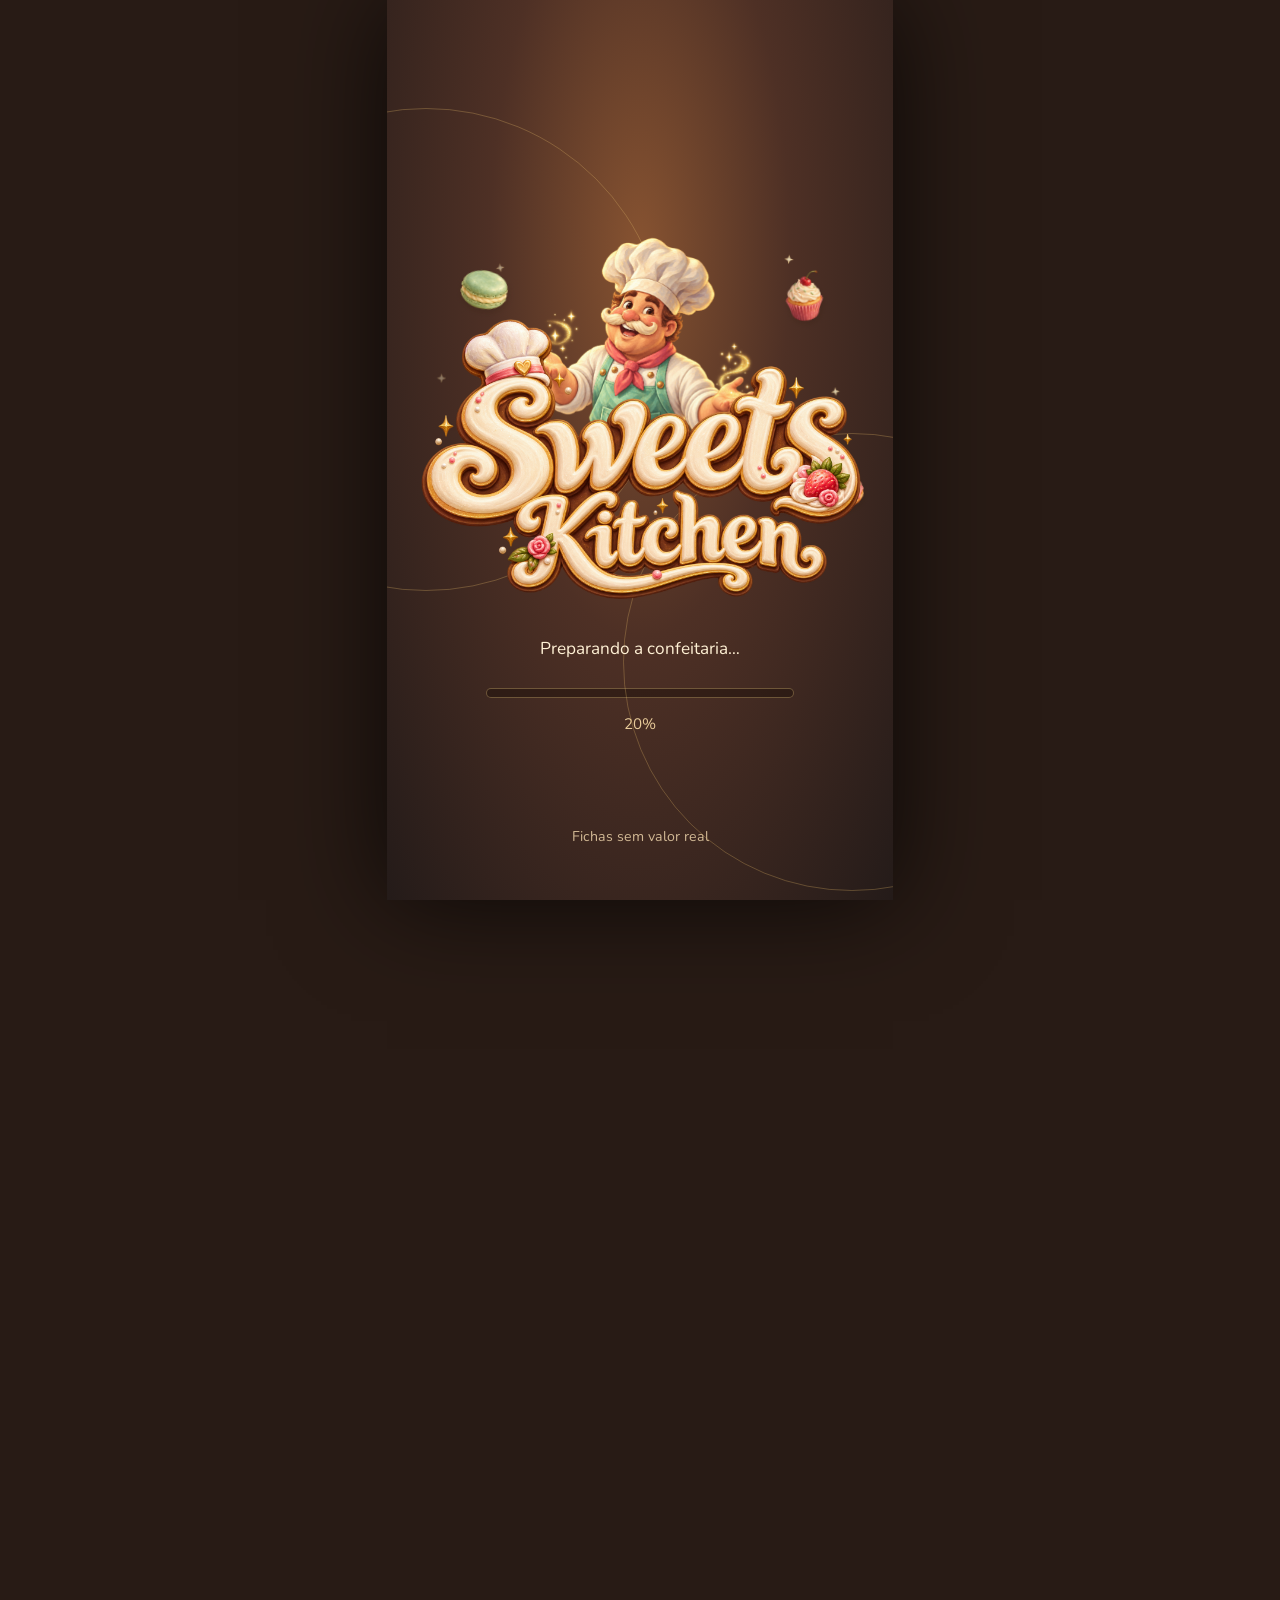
==== index.html @ 0c95eaba "Publica demonstração Sweets Kitchen" ====
<!doctype html><html lang="pt-BR"><meta charset="utf-8"><meta http-equiv="refresh" content="0;url=jogo/index.html"><title>Sweets Kitchen</title><a href="jogo/index.html">Abrir Sweets Kitchen</a></html>
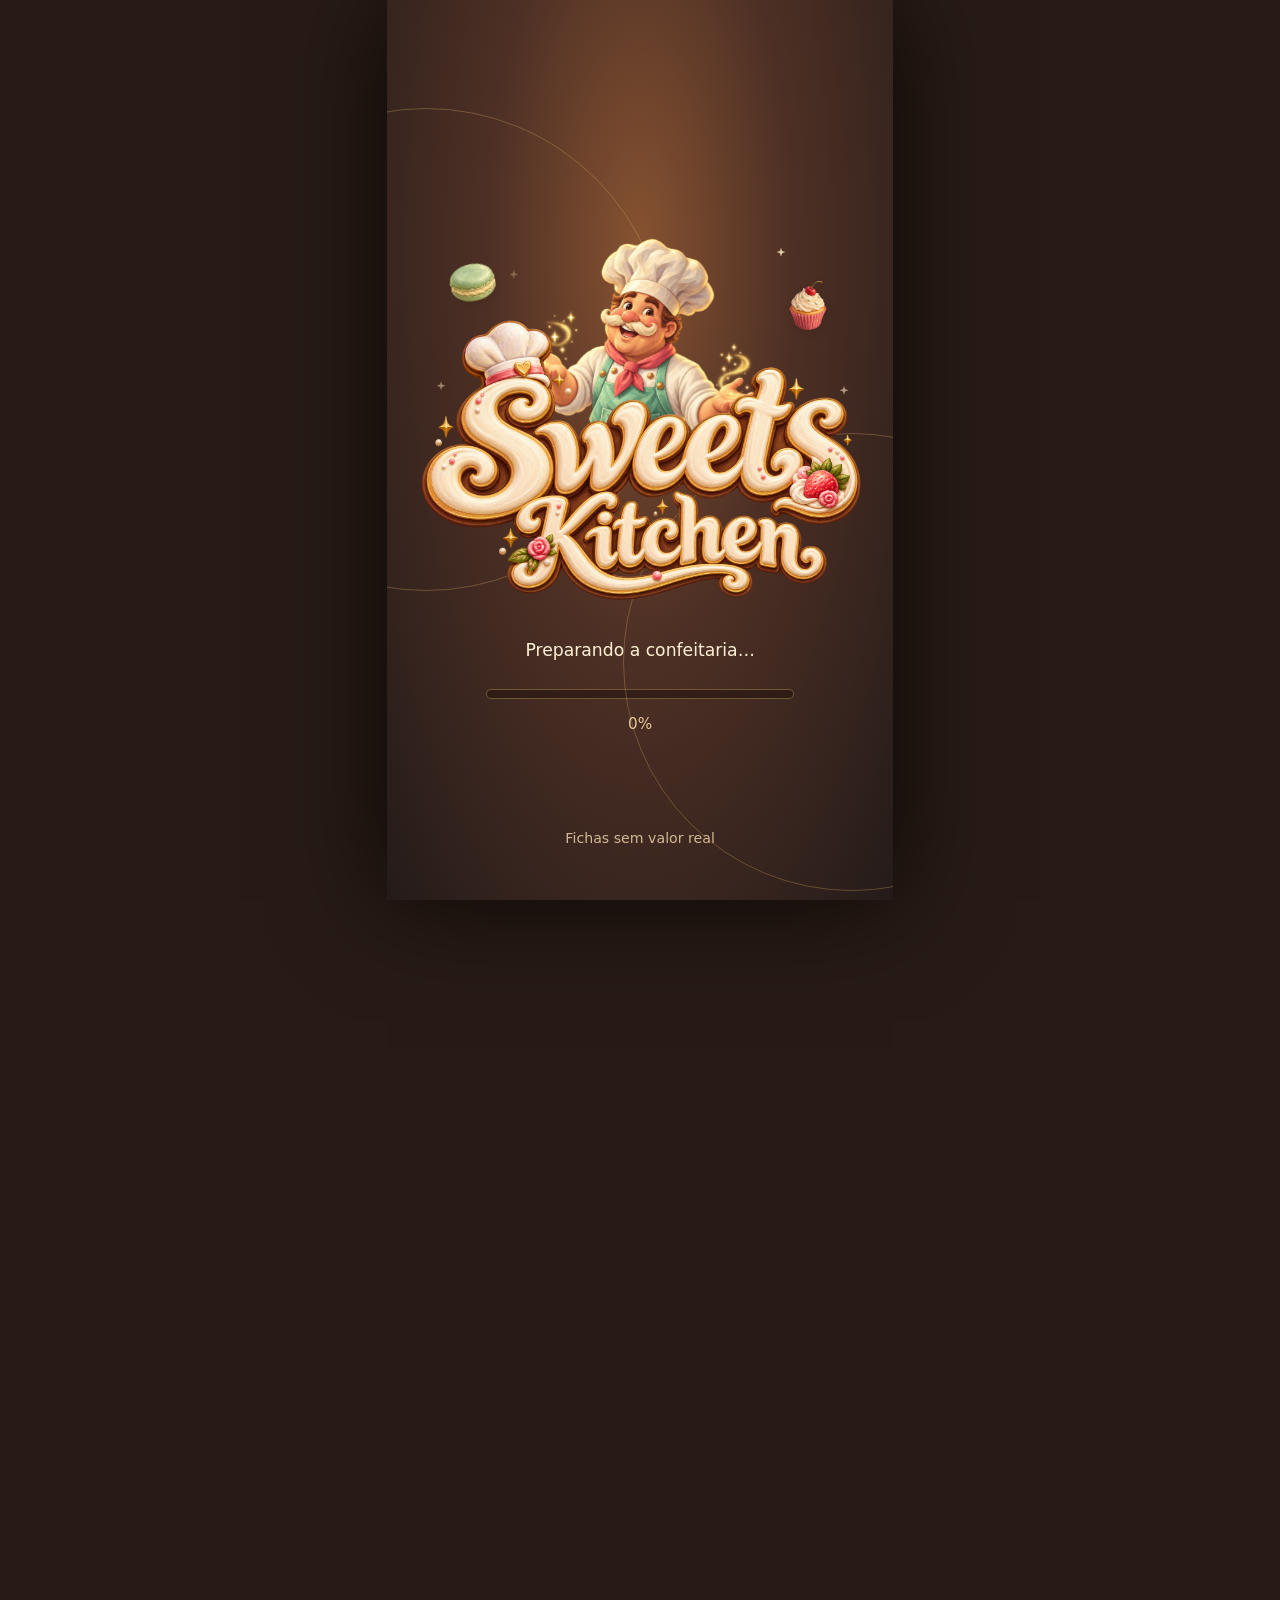
==== commit f0b6b1cd: "Add branded social share cover and Open Graph metadata" ====
--- a/index.html
+++ b/index.html
@@ -1 +1,21 @@
-<!doctype html><html lang="pt-BR"><meta charset="utf-8"><meta http-equiv="refresh" content="0;url=jogo/index.html"><title>Sweets Kitchen</title><a href="jogo/index.html">Abrir Sweets Kitchen</a></html>
+<!doctype html><html lang="pt-BR"><head><meta charset="utf-8"><meta http-equiv="refresh" content="0;url=jogo/index.html"><title>Sweets Kitchen</title>
+<link rel="canonical" href="https://cbitran.github.io/sweets-kitchen-demo/jogo/">
+<meta name="description" content="Entre na confeitaria Sweets Kitchen e experimente esta demonstração interativa. Fichas fictícias, sem valor real.">
+<meta property="og:type" content="website">
+<meta property="og:locale" content="pt_BR">
+<meta property="og:site_name" content="Sweets Kitchen">
+<meta property="og:title" content="Sweets Kitchen">
+<meta property="og:description" content="Entre na confeitaria Sweets Kitchen e experimente esta demonstração interativa. Fichas fictícias, sem valor real.">
+<meta property="og:url" content="https://cbitran.github.io/sweets-kitchen-demo/jogo/">
+<meta property="og:image" content="https://cbitran.github.io/sweets-kitchen-demo/assets/social/sweets-kitchen-cover.jpg">
+<meta property="og:image:secure_url" content="https://cbitran.github.io/sweets-kitchen-demo/assets/social/sweets-kitchen-cover.jpg">
+<meta property="og:image:type" content="image/jpeg">
+<meta property="og:image:width" content="1729">
+<meta property="og:image:height" content="910">
+<meta property="og:image:alt" content="Sweets Kitchen: logo dourada, chef sorridente e doces em uma confeitaria iluminada.">
+<meta name="twitter:card" content="summary_large_image">
+<meta name="twitter:title" content="Sweets Kitchen">
+<meta name="twitter:description" content="Entre na confeitaria Sweets Kitchen e experimente esta demonstração interativa. Fichas fictícias, sem valor real.">
+<meta name="twitter:image" content="https://cbitran.github.io/sweets-kitchen-demo/assets/social/sweets-kitchen-cover.jpg">
+<meta name="twitter:image:alt" content="Logo Sweets Kitchen e chef na confeitaria.">
+</head><body><a href="jogo/index.html">Abrir Sweets Kitchen</a></body></html>
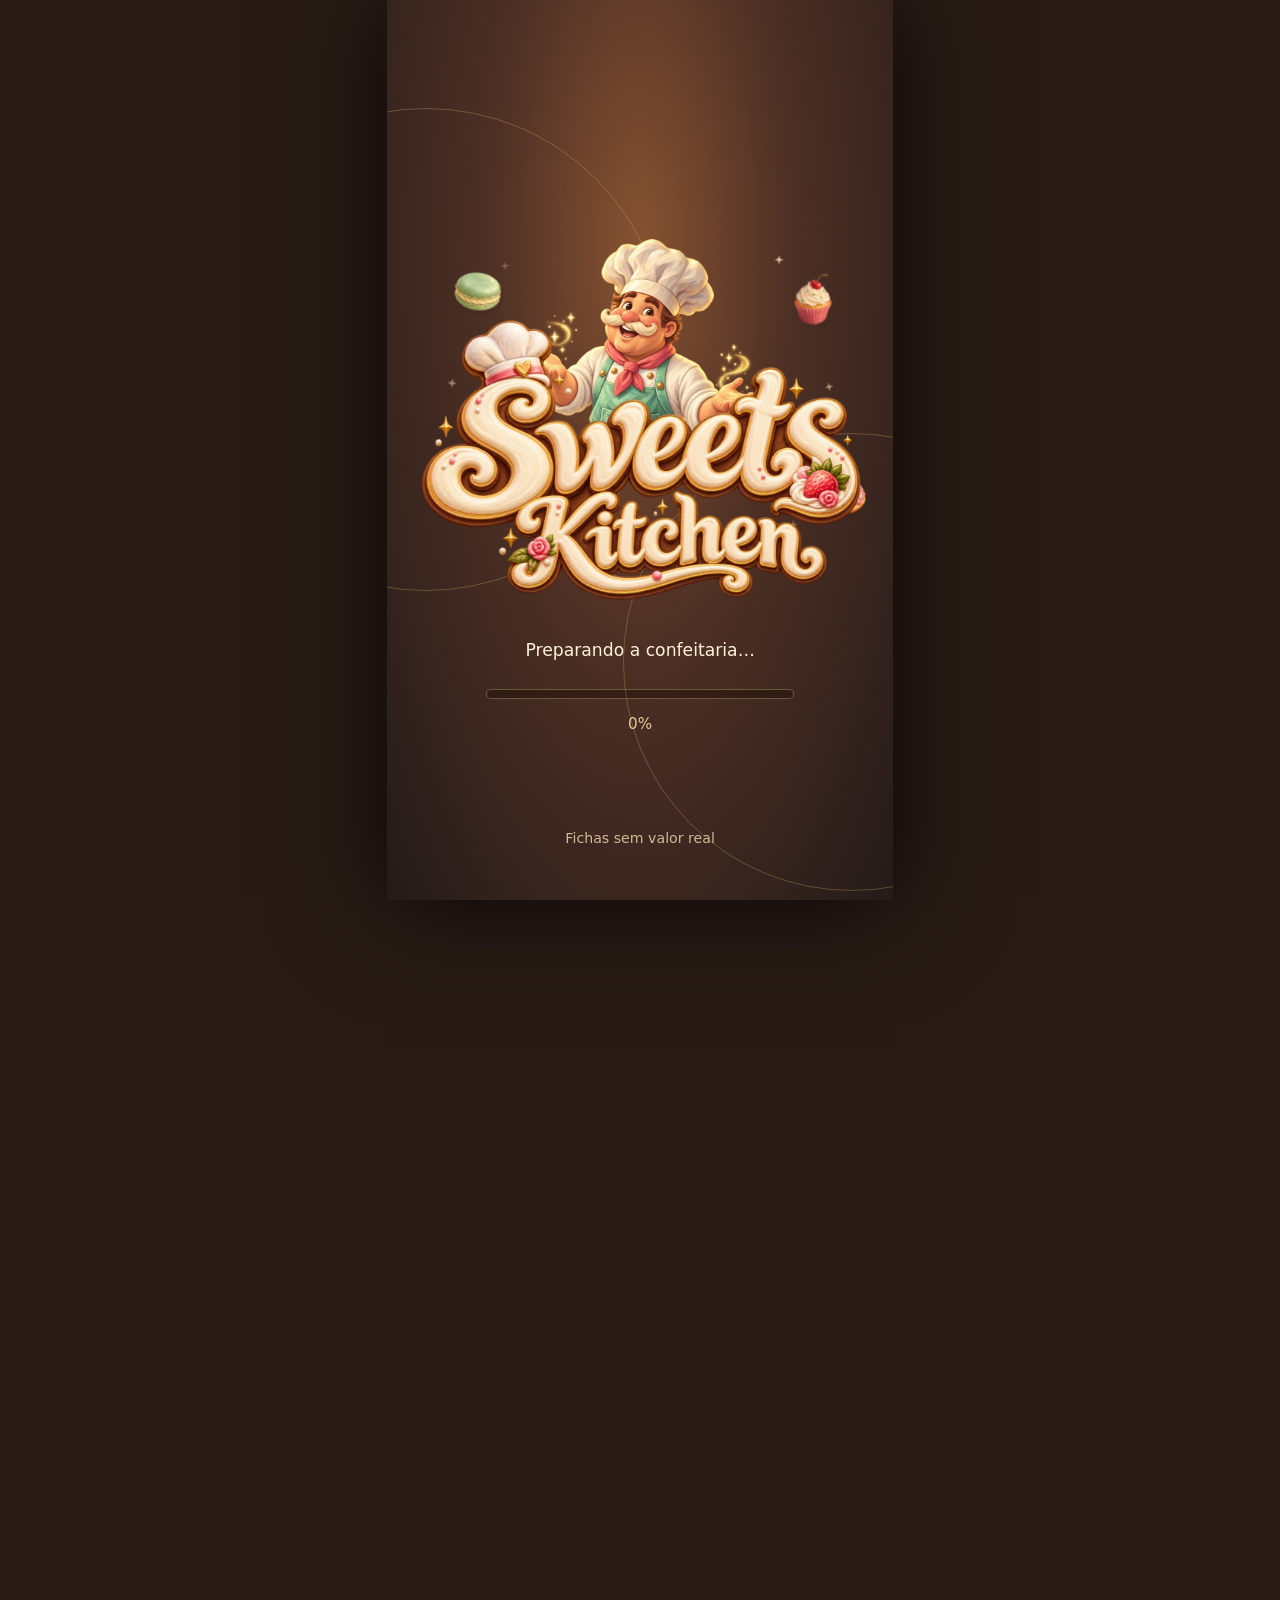
==== commit a53ed232: "Publish smaller versioned JPEG share cover" ====
--- a/index.html
+++ b/index.html
@@ -7,15 +7,15 @@
 <meta property="og:title" content="Sweets Kitchen">
 <meta property="og:description" content="Entre na confeitaria Sweets Kitchen e experimente esta demonstração interativa. Fichas fictícias, sem valor real.">
 <meta property="og:url" content="https://cbitran.github.io/sweets-kitchen-demo/jogo/">
-<meta property="og:image" content="https://cbitran.github.io/sweets-kitchen-demo/assets/social/sweets-kitchen-cover.jpg">
-<meta property="og:image:secure_url" content="https://cbitran.github.io/sweets-kitchen-demo/assets/social/sweets-kitchen-cover.jpg">
+<meta property="og:image" content="https://cbitran.github.io/sweets-kitchen-demo/assets/social/sweets-kitchen-cover-v2.jpg">
+<meta property="og:image:secure_url" content="https://cbitran.github.io/sweets-kitchen-demo/assets/social/sweets-kitchen-cover-v2.jpg">
 <meta property="og:image:type" content="image/jpeg">
-<meta property="og:image:width" content="1729">
-<meta property="og:image:height" content="910">
+<meta property="og:image:width" content="1200">
+<meta property="og:image:height" content="630">
 <meta property="og:image:alt" content="Sweets Kitchen: logo dourada, chef sorridente e doces em uma confeitaria iluminada.">
 <meta name="twitter:card" content="summary_large_image">
 <meta name="twitter:title" content="Sweets Kitchen">
 <meta name="twitter:description" content="Entre na confeitaria Sweets Kitchen e experimente esta demonstração interativa. Fichas fictícias, sem valor real.">
-<meta name="twitter:image" content="https://cbitran.github.io/sweets-kitchen-demo/assets/social/sweets-kitchen-cover.jpg">
+<meta name="twitter:image" content="https://cbitran.github.io/sweets-kitchen-demo/assets/social/sweets-kitchen-cover-v2.jpg">
 <meta name="twitter:image:alt" content="Logo Sweets Kitchen e chef na confeitaria.">
 </head><body><a href="jogo/index.html">Abrir Sweets Kitchen</a></body></html>
